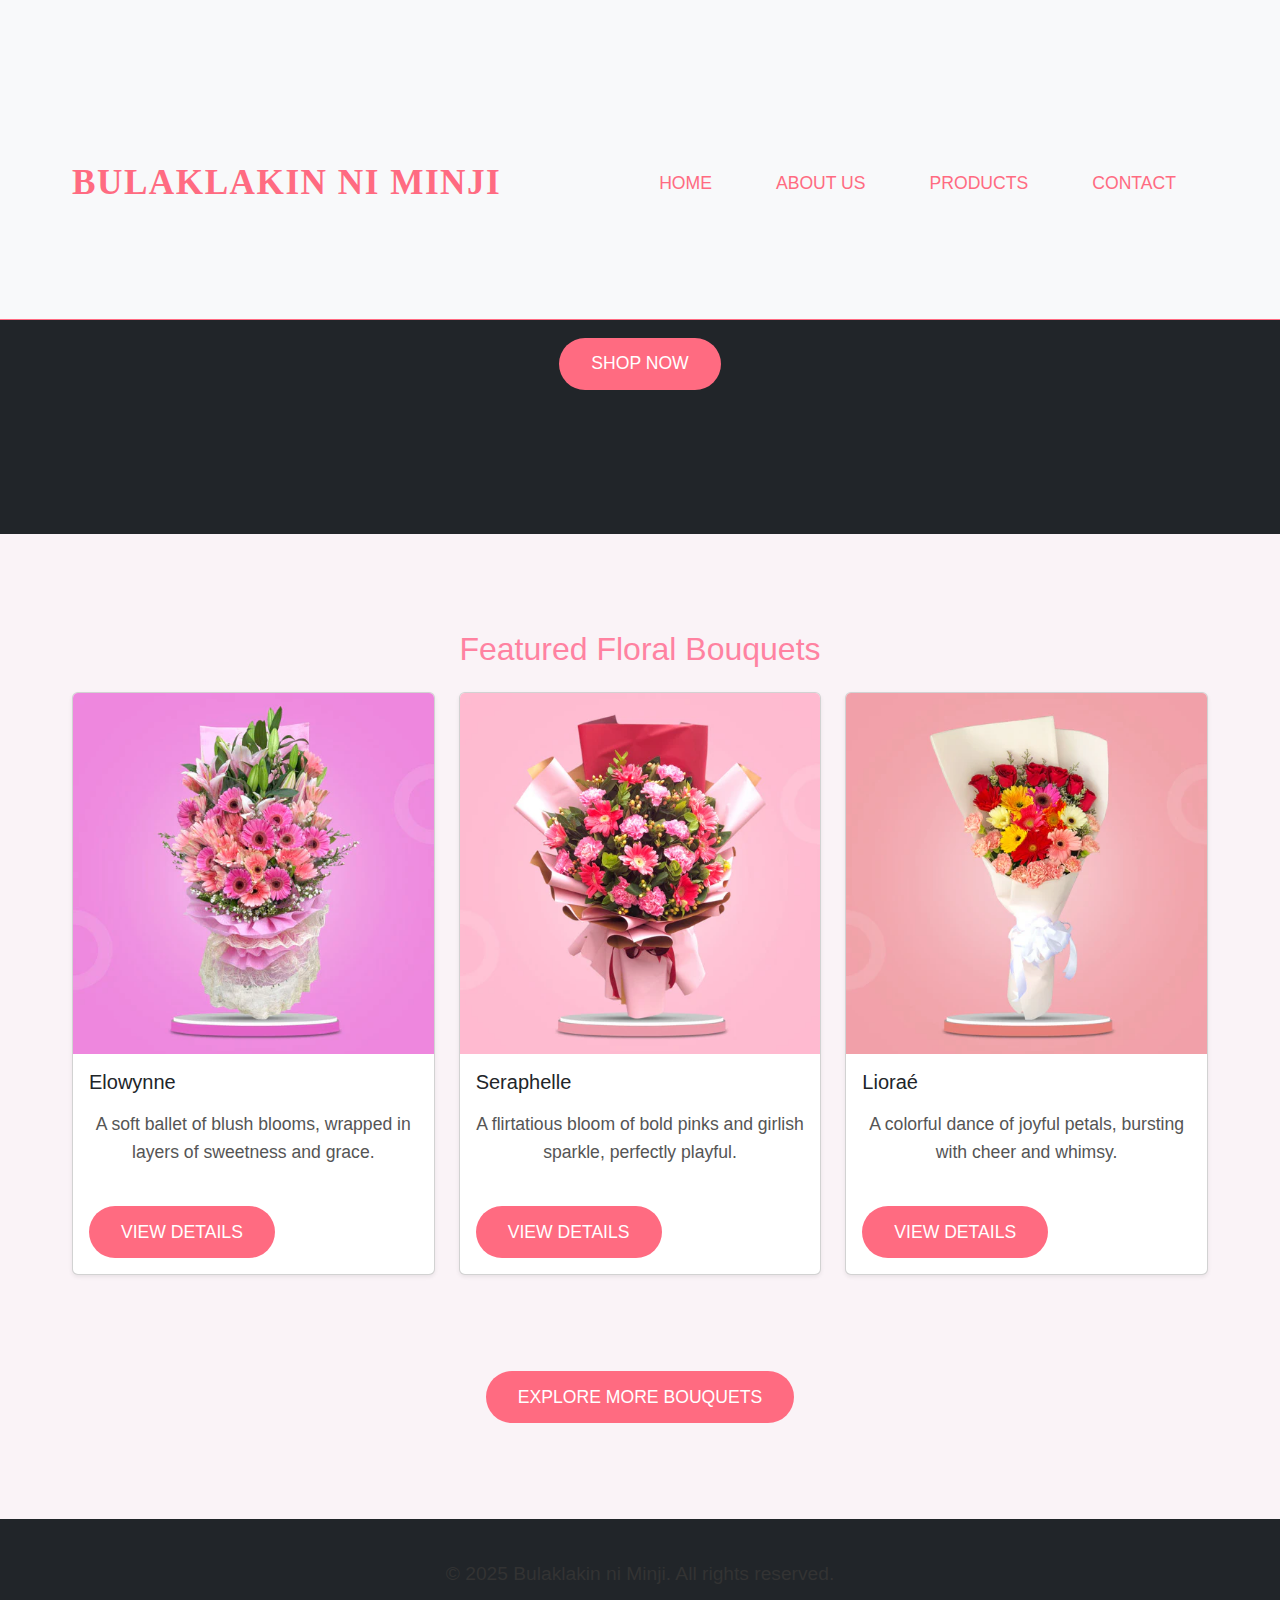
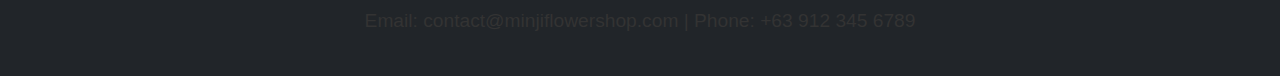
==== index.html @ 2cd27c3a "Add files via upload" ====
<!DOCTYPE html>
<html lang="en">
<head>
  <meta charset="UTF-8">
  <meta name="viewport" content="width=device-width, initial-scale=1.0">
  <meta name="description" content="Shop beautiful flower bouquets at Bulaklakin ni Minji. Perfect for all occasions.">
  <meta name="keywords" content="flower shop, bouquets, tulips, roses, minji, gifts">
  <title>Home - Bulaklakin ni Minji</title>
  <link href="https://cdn.jsdelivr.net/npm/bootstrap@5.1.3/dist/css/bootstrap.min.css" rel="stylesheet">
  <link rel="stylesheet" href="huhu.css">
</head>
<body>

  <!-- Navbar -->
  <nav class="navbar navbar-expand-lg navbar-light bg-light fixed-top">
    <div class="container">
      <a class="navbar-brand" href="index.html">Bulaklakin ni Minji</a>
      <button class="navbar-toggler" type="button" data-bs-toggle="collapse" data-bs-target="#navbarNav">
        <span class="navbar-toggler-icon"></span>
      </button>
      <div class="collapse navbar-collapse" id="navbarNav">
        <ul class="navbar-nav ms-auto">
          <li class="nav-item"><a class="nav-link" href="index.html">Home</a></li>
          <li class="nav-item"><a class="nav-link" href="about.html">About Us</a></li>
          <li class="nav-item"><a class="nav-link" href="haha.html">Products</a></li>
          <li class="nav-item"><a class="nav-link" href="contact.html">Contact</a></li>
        </ul>
      </div>
    </div>
  </nav>

  <!-- Hero Section -->
  <header class="hero-section bg-dark text-white text-center py-5">
    <div class="container">
      <h1>Welcome to Bulaklakin ni Minji</h1>
      <p class="lead">Your one-stop shop for beautiful floral arrangements for all occasions.</p>
      <a href="haha.html" class="btn btn-primary btn-lg">Shop Now</a>
    </div>
  </header>

  <!-- Featured Products Section -->
  <div class="container mt-5">
    <h2 class="text-center mb-4">Featured Floral Bouquets</h2>
    <div class="row">
      
      <div class="col-md-4 mb-4">
        <div class="card shadow-sm">
          <img src="pur.jpg" class="card-img-top" alt="Spring Day">
          <div class="card-body">
            <h5 class="card-title">Elowynne</h5>
            <p class="card-text">A soft ballet of blush blooms, wrapped in layers of sweetness and grace.</p>
            <a href="hehe.html?id=1" class="btn btn-primary">View Details</a>
          </div>
        </div>
      </div>

     
      <div class="col-md-4 mb-4">
        <div class="card shadow-sm">
          <img src="a.jpg" class="card-img-top" alt="Pink Surprise">
          <div class="card-body">
            <h5 class="card-title">Seraphelle</h5>
            <p class="card-text">A flirtatious bloom of bold pinks and girlish sparkle, perfectly playful.</p>
            <a href="hehe.html?id=2" class="btn btn-primary">View Details</a>
          </div>
        </div>
      </div>

   
      <div class="col-md-4 mb-4">
        <div class="card shadow-sm">
          <img src="b.jpg" class="card-img-top" alt="Ever After">
          <div class="card-body">
            <h5 class="card-title">Lioraé</h5>
            <p class="card-text">A colorful dance of joyful petals, bursting with cheer and whimsy.</p>
            <a href="hehe.html?id=3" class="btn btn-primary">View Details</a>
          </div>
        </div>
      </div>
    </div>

    <!-- Call to Action -->
    <div class="text-center mt-5">
      <a href="haha.html" class="btn btn-outline-dark btn-lg">Explore More Bouquets</a>
    </div>
  </div>

  <!-- Footer -->
  <footer class="bg-dark text-white text-center py-4 mt-5">
    <p>&copy; 2025 Bulaklakin ni Minji. All rights reserved.</p>
    <p>Email: contact@minjiflowershop.com | Phone: +63 912 345 6789</p>
  </footer>

  <script src="https://cdn.jsdelivr.net/npm/bootstrap@5.1.3/dist/js/bootstrap.bundle.min.js"></script>
</body>
</html>
---- huhu.css ----
/* General Styles */
body {
  font-family: 'Arial', sans-serif;
  background-color: #faf3f7;
  color: #333;
  margin: 0;
  padding: 0;
  box-sizing: border-box;
  overflow-x: hidden;
}

/* Global Styles */
h1, h2, h3, p {
  margin: 0;
  padding: 0;
}

a {
  text-decoration: none;
  color: inherit;
}

/* Typography */
h1 {
  font-size: 3rem;
  font-weight: 600;
  color: #ff6b81;
  text-align: center;
  letter-spacing: 1px;
}

h2 {
  font-size: 2rem;
  color: #ff82a1;
  text-align: center;
}

p {
  color: #555;
  line-height: 1.6;
  text-align: center;
  margin: 1rem 0;
  font-size: 1.1rem;
}

/* Navbar */
nav {
  background-color: #fff;
  padding: 1rem 2rem;
  width: 100%;
  border-bottom: 1px solid #ff6b81;
  text-align: center;
  position: sticky;
  top: 0;
  z-index: 10;
}

nav .navbar-brand {
  font-size: 2.2rem;
  font-weight: bold;
  color: #ff6b81;
  text-transform: uppercase;
  letter-spacing: 1.5px;
  font-family: 'Comic Sans MS', cursive;
}

.navbar-nav .nav-link {
  color: #ff6b81;
  font-size: 1.1rem;
  margin: 0 1.5rem;
  text-transform: uppercase;
  transition: color 0.3s ease;
}

.navbar-nav .nav-link:hover {
  color: #ff82a1;
}

/* Hero Section */
.hero {
  background-color: #ffcccb;
  color: white;
  padding: 8rem 1rem 4rem;
  text-align: center;
  width: 100%;
  margin-top: 80px;
}

.hero h1 {
  font-size: 3.5rem;
  font-weight: 700;
}

.hero p {
  font-size: 1.1rem;
  margin-top: 1rem;
}

/* Button */
.btn {
  background-color: #ff6b81;
  color: white;
  padding: 0.8rem 2rem;
  border-radius: 30px;
  font-size: 1.1rem;
  text-transform: uppercase;
  border: none;
  cursor: pointer;
  transition: background-color 0.3s ease, transform 0.3s ease;
  display: inline-block;
  margin-top: 1.5rem;
}

.btn:hover {
  background-color: #ff82a1;
  transform: scale(1.05);
}

/* Product Table Fix */
.table {
  width: 100%;
  table-layout: auto;
}

.table img {
  max-width: 100px;
  height: auto;
  border-radius: 12px;
}

.table td, .table th {
  vertical-align: middle;
  text-align: center;
}

/* Product Card */
.product-card {
  background-color: white;
  border-radius: 12px;
  overflow: hidden;
  box-shadow: 0px 4px 12px rgba(0, 0, 0, 0.1);
  text-align: center;
  padding: 1.5rem;
  transition: transform 0.3s ease, box-shadow 0.3s ease;
  margin: 2rem 0;
  width: 80%;
}

.product-card:hover {
  transform: translateY(-5px);
  box-shadow: 0px 8px 20px rgba(0, 0, 0, 0.2);
}

.product-card img {
  width: 80%;
  height: auto;
  border-radius: 12px;
  transition: transform 0.3s ease;
}

.product-card img:hover {
  transform: scale(1.1);
}

.product-card h3 {
  margin-top: 1rem;
  color: #ff6b81;
  font-size: 1.5rem;
}

.product-card p {
  color: #777;
  font-size: 1.1rem;
  margin: 1rem 0;
}

.product-card .price {
  font-size: 1.3rem;
  color: #ff6b81;
  font-weight: bold;
}

.product-card .btn {
  background-color: #ff6b81;
  padding: 0.6rem 1.8rem;
  border-radius: 20px;
  font-size: 1.1rem;
  color: white;
  border: none;
  cursor: pointer;
  transition: background-color 0.3s ease;
}

.product-card .btn:hover {
  background-color: #ff82a1;
}

/* Container for Products */
.container {
  padding: 3rem 2rem;
  width: 100%;
  max-width: 1200px;
  margin-top: 6rem;
  margin-bottom: 3rem;
}

/* Footer */
footer {
  background-color: #ffcccb;
  text-align: center;
  padding: 2rem 1rem;
  width: 100%;
  margin-top: 3rem;
}

footer p {
  color: #333;
  font-size: 1.2rem;
}

footer a {
  color: #ff6b81;
  font-weight: bold;
  text-decoration: none;
  display: inline-block;
  margin-top: 1rem;
}

footer a:hover {
  color: #ff82a1;
  text-decoration: underline;
}

/* Flower Image */
.flower-image {
  width: 80%;
  border-radius: 50%;
  margin-top: 2rem;
  box-shadow: 0px 6px 15px rgba(0, 0, 0, 0.1);
  transition: transform 0.3s ease;
}

.flower-image:hover {
  transform: scale(1.1);
}
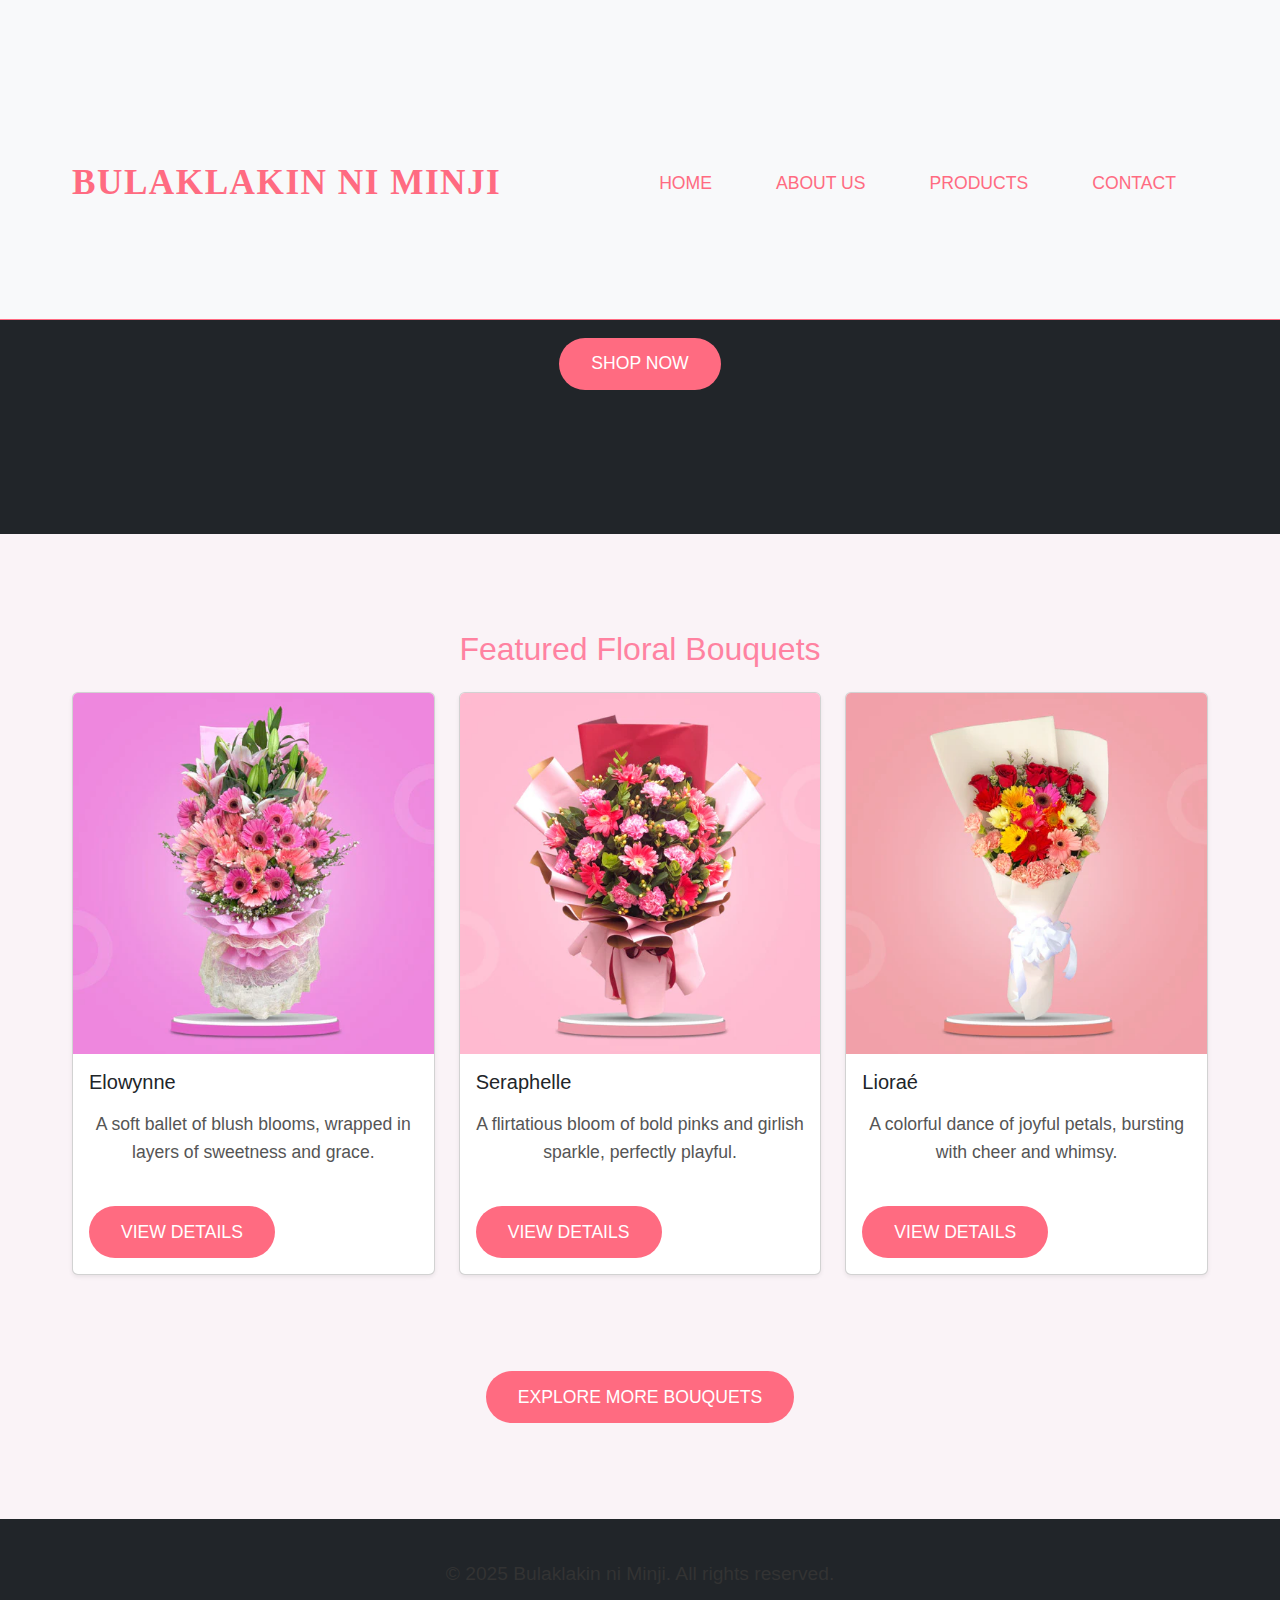
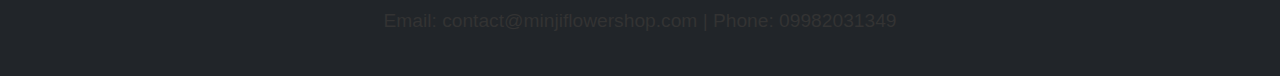
==== commit 5ea8065e: "Update index.html" ====
--- a/index.html
+++ b/index.html
@@ -88,7 +88,7 @@
   <!-- Footer -->
   <footer class="bg-dark text-white text-center py-4 mt-5">
     <p>&copy; 2025 Bulaklakin ni Minji. All rights reserved.</p>
-    <p>Email: contact@minjiflowershop.com | Phone: +63 912 345 6789</p>
+    <p>Email: contact@minjiflowershop.com | Phone: 09982031349</p>
   </footer>
 
   <script src="https://cdn.jsdelivr.net/npm/bootstrap@5.1.3/dist/js/bootstrap.bundle.min.js"></script>
--- a/huhu.css
+++ b/huhu.css
@@ -116,7 +116,7 @@
   transform: scale(1.05);
 }
 
-/* Product Table Fix */
+/* Product Table */
 .table {
   width: 100%;
   table-layout: auto;
@@ -195,7 +195,7 @@
   background-color: #ff82a1;
 }
 
-/* Container for Products */
+/* Container */
 .container {
   padding: 3rem 2rem;
   width: 100%;
@@ -242,4 +242,43 @@
 
 .flower-image:hover {
   transform: scale(1.1);
-}+}
+
+/* 🌐 Responsive Fixes for Mobile Devices */
+@media (max-width: 576px) {
+  .container {
+    padding: 1.5rem 1rem;
+  }
+
+  footer {
+    padding: 1rem;
+  }
+
+  p {
+    text-align: left;
+    font-size: 1rem;
+  }
+
+  h1, h2 {
+    font-size: 1.8rem;
+    text-align: center;
+  }
+
+  .btn {
+    padding: 0.6rem 1.5rem;
+    font-size: 1rem;
+  }
+
+  .table {
+    font-size: 0.9rem;
+  }
+
+  .navbar-brand {
+    font-size: 1.6rem;
+  }
+
+  .navbar-nav .nav-link {
+    font-size: 0.95rem;
+    margin: 0 0.5rem;
+  }
+}
